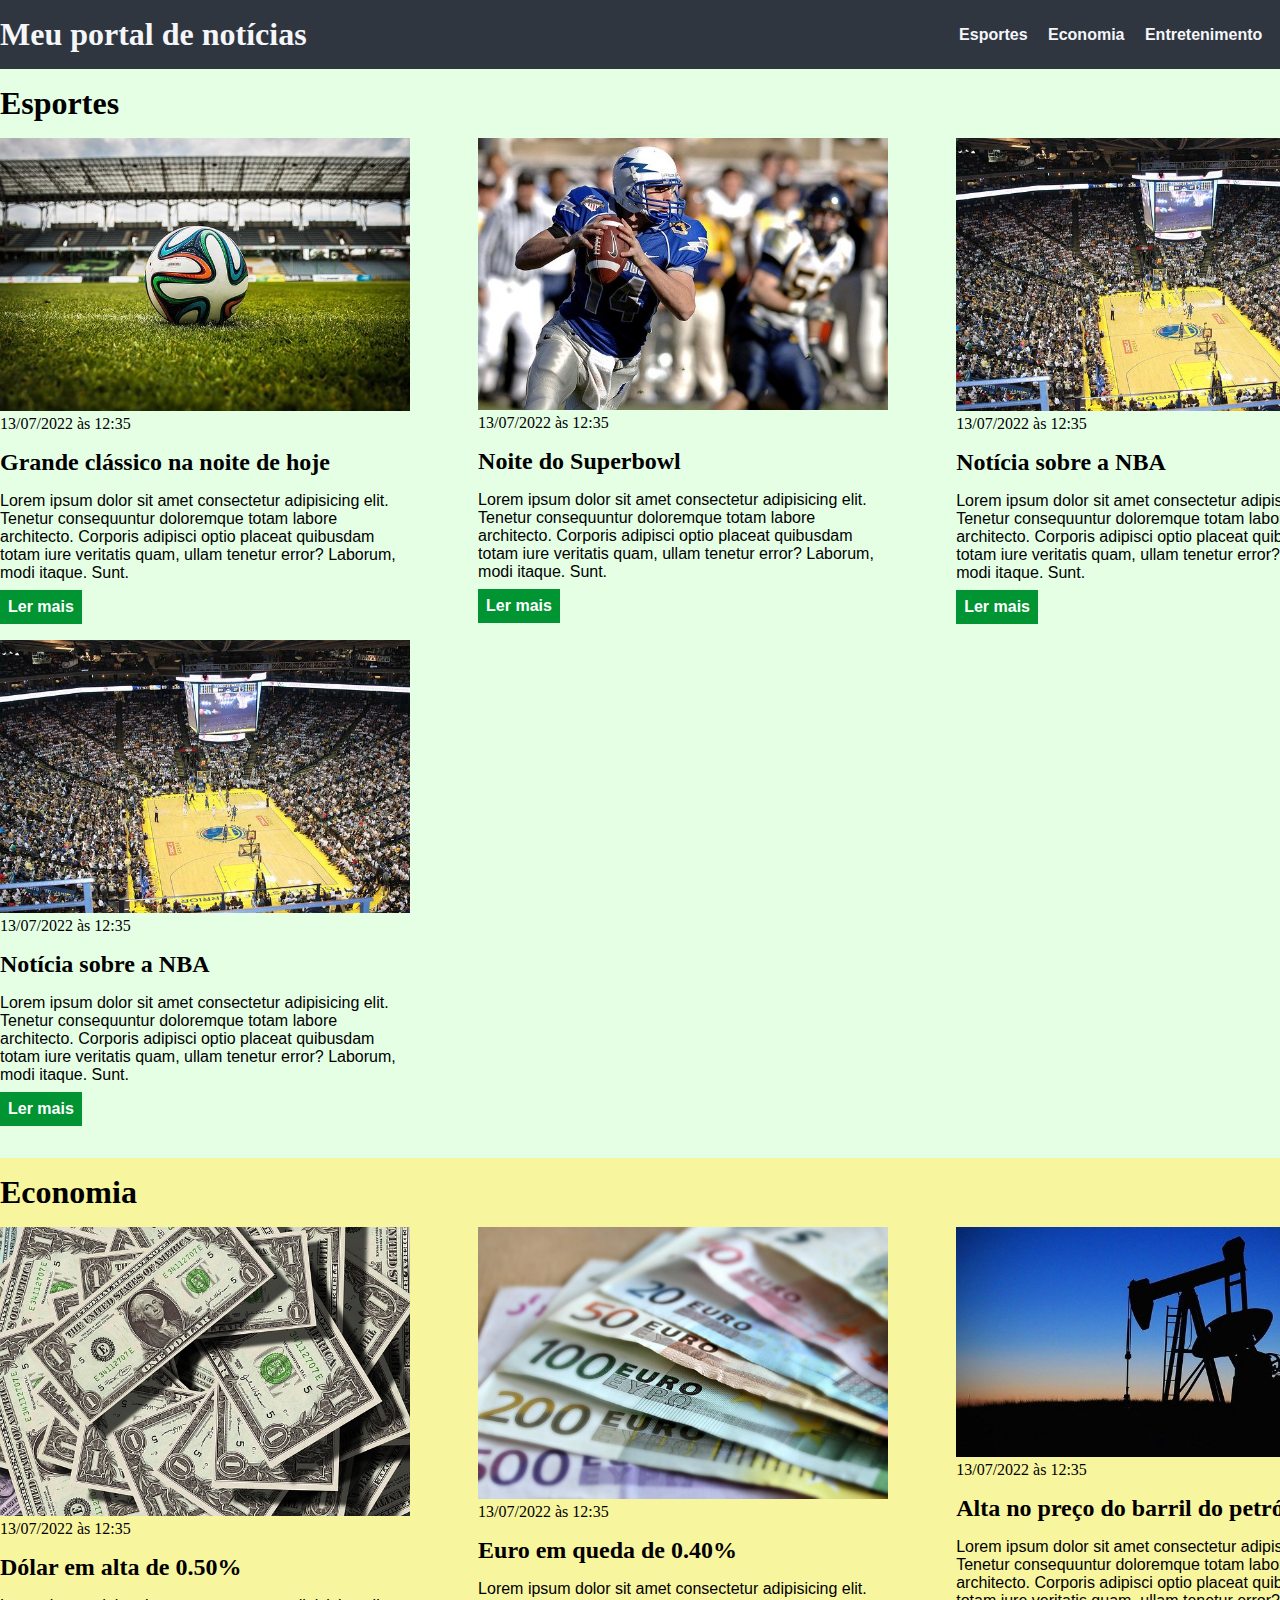
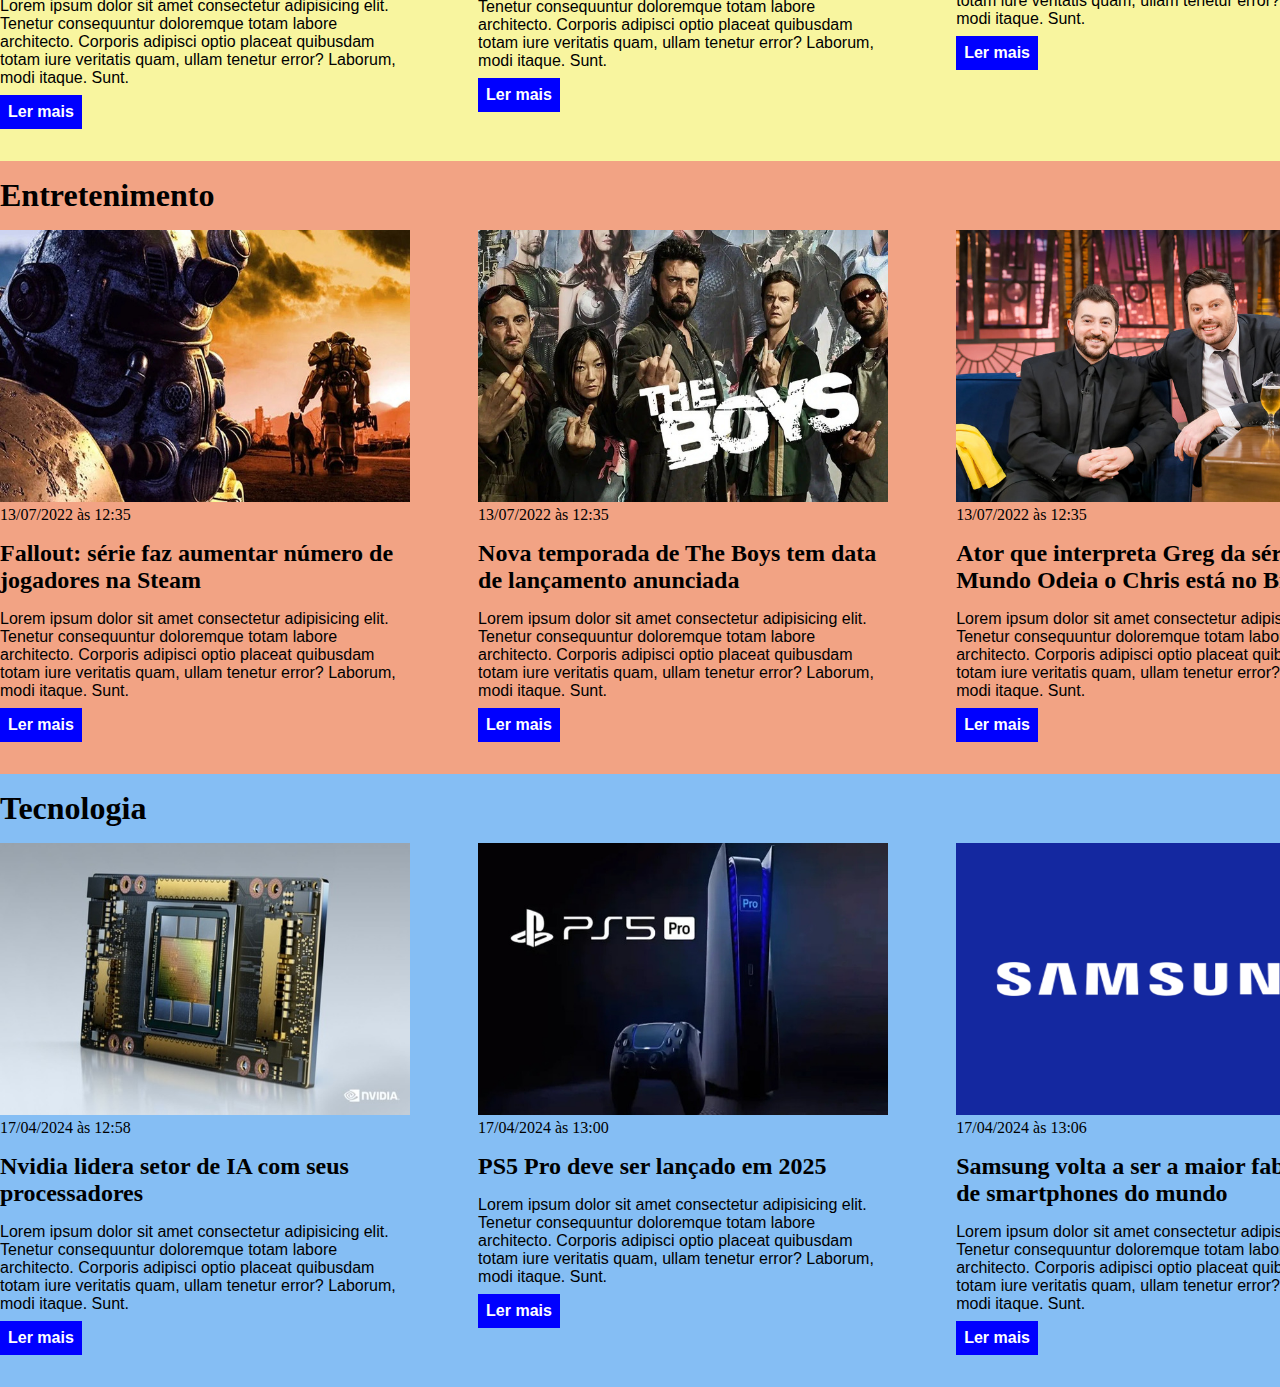
==== index.html @ 30511238 "exercicio_css" ====
<!DOCTYPE html>
<html lang="pt-br">

<head>
    <meta charset="UTF-8">
    <meta http-equiv="X-UA-Compatible" content="IE=edge">
    <meta name="viewport" content="width=device-width, initial-scale=1.0">
    <title>Meu portal de notícias</title>
    <link rel="stylesheet" href="./main.css" />
</head>

<body>
    <header>
        <div class="container">
            <h1>Meu portal de notícias</h1>
            <nav>
                <ul>
                    <li>
                        <a href="#sports" title="Ir para a seção de esportes">Esportes</a>
                    </li>
                    <li>
                        <a href="#economy" title="Ir para a seção de notícias">Economia</a>
                    </li>
                    <li>
                        <a href="#entretenimento" title="Ir para a seção de esportes">Entretenimento</a>
                    </li>
                    <li>
                        <a href="#tecnologia" title="Ir para a seção de esportes">Tecnologia</a>
                    </li>
                </ul>
            </nav>
        </div>
    </header>
    <section id="sports">
        <div class="container">
            <h2>Esportes</h2>
            <div class="articles">
                <article>
                    <img src="./imagens/futebol.jpg" alt="Bola de futebol no gramado" />
                    <header>
                        <time class="creation-date">13/07/2022 às 12:35</time>
                    </header>
                    <h3>Grande clássico na noite de hoje</h3>
                    <p>
                        Lorem ipsum dolor sit amet consectetur adipisicing elit. Tenetur consequuntur doloremque totam
                        labore
                        architecto. Corporis adipisci optio placeat quibusdam totam iure veritatis quam, ullam tenetur
                        error?
                        Laborum, modi itaque. Sunt.
                    </p>
                    <a href="#" title="Leia a notícia completa">Ler mais</a>
                </article>
                <article>
                    <img src="./imagens/futebol-americano.jpg"
                        alt="Jogador de futebol americano correndo com a bola na mão" />
                    <header>
                        <time>13/07/2022 às 12:35</time>
                    </header>
                    <h3>Noite do Superbowl</h3>
                    <p>
                        Lorem ipsum dolor sit amet consectetur adipisicing elit. Tenetur consequuntur doloremque totam
                        labore
                        architecto. Corporis adipisci optio placeat quibusdam totam iure veritatis quam, ullam tenetur
                        error?
                        Laborum, modi itaque. Sunt.
                    </p>
                    <a href="#" title="Leia a notícia completa">Ler mais</a>
                </article>
                <article>
                    <img src="./imagens/basquete.jpg" title="Vista aérea de uma quadra de basquete" />
                    <header>
                        <time>13/07/2022 às 12:35</time>
                    </header>
                    <h3>Notícia sobre a NBA</h3>
                    <p>
                        Lorem ipsum dolor sit amet consectetur adipisicing elit. Tenetur consequuntur doloremque totam
                        labore
                        architecto. Corporis adipisci optio placeat quibusdam totam iure veritatis quam, ullam tenetur
                        error?
                        Laborum, modi itaque. Sunt.
                    </p>
                    <a href="#" title="Leia a notícia completa">Ler mais</a>
                </article>
                <article>
                    <img src="./imagens/basquete.jpg" title="Vista aérea de uma quadra de basquete" />
                    <header>
                        <time>13/07/2022 às 12:35</time>
                    </header>
                    <h3>Notícia sobre a NBA</h3>
                    <p>
                        Lorem ipsum dolor sit amet consectetur adipisicing elit. Tenetur consequuntur doloremque totam
                        labore
                        architecto. Corporis adipisci optio placeat quibusdam totam iure veritatis quam, ullam tenetur
                        error?
                        Laborum, modi itaque. Sunt.
                    </p>
                    <a href="#" title="Leia a notícia completa">Ler mais</a>
                </article>
            </div>
    </section>
    <section id="economy">
        <div class="container">
            <h2>Economia</h2>
            <div class="articles">
                <article>
                    <img src="./imagens/dolares.jpg" alt="Muitos dólares" />
                    <header>
                        <time>13/07/2022 às 12:35</time>
                    </header>
                    <h3>Dólar em alta de 0.50%</h3>
                    <p>
                        Lorem ipsum dolor sit amet consectetur adipisicing elit. Tenetur consequuntur doloremque totam
                        labore
                        architecto. Corporis adipisci optio placeat quibusdam totam iure veritatis quam, ullam tenetur
                        error?
                        Laborum, modi itaque. Sunt.
                    </p>
                    <a href="#" title="Leia a notícia completa">Ler mais</a>
                </article>
                <article>
                    <img src="./imagens/euro.jpg" alt="Várias notas de euro" />
                    <header>
                        <time>13/07/2022 às 12:35</time>
                    </header>
                    <h3>Euro em queda de 0.40%</h3>
                    <p>
                        Lorem ipsum dolor sit amet consectetur adipisicing elit. Tenetur consequuntur doloremque totam
                        labore
                        architecto. Corporis adipisci optio placeat quibusdam totam iure veritatis quam, ullam tenetur
                        error?
                        Laborum, modi itaque. Sunt.
                    </p>
                    <a href="#" title="Leia a notícia completa">Ler mais</a>
                </article>
                <article>
                    <img src="./imagens/petroleo.jpg" alt="Extração de petróleo" />
                    <header>
                        <time>13/07/2022 às 12:35</time>
                    </header>
                    <h3>Alta no preço do barril do petróleo</h3>
                    <p>
                        Lorem ipsum dolor sit amet consectetur adipisicing elit. Tenetur consequuntur doloremque totam
                        labore
                        architecto. Corporis adipisci optio placeat quibusdam totam iure veritatis quam, ullam tenetur
                        error?
                        Laborum, modi itaque. Sunt.
                    </p>
                    <a href="#" title="Leia a notícia completa">Ler mais</a>
                </article>
            </div>
        </div>
    </section>
    <section id="entertainment">
        <div class="container">
            <h2>Entretenimento</h2>
            <div class="articles">
                <article>
                    <img src="./imagens/fallout.jpeg" alt="Imagem de um personagem com armadura da série Fallout" />
                    <header>
                        <time class="creation-date">13/07/2022 às 12:35</time>
                    </header>
                    <h3>Fallout: série faz aumentar número de jogadores na Steam</h3>
                    <p>
                        Lorem ipsum dolor sit amet consectetur adipisicing elit. Tenetur consequuntur doloremque totam
                        labore
                        architecto. Corporis adipisci optio placeat quibusdam totam iure veritatis quam, ullam tenetur
                        error?
                        Laborum, modi itaque. Sunt.
                    </p>
                    <a href="#" title="Leia a notícia completa">Ler mais</a>
                </article>
                <article>
                    <img src="./imagens/the-boys-saison-3.jpg"
                        alt="Capa da nova temporada de The Boys" />
                    <header>
                        <time>13/07/2022 às 12:35</time>
                    </header>
                    <h3>Nova temporada de The Boys tem data de lançamento anunciada</h3>
                    <p>
                        Lorem ipsum dolor sit amet consectetur adipisicing elit. Tenetur consequuntur doloremque totam
                        labore
                        architecto. Corporis adipisci optio placeat quibusdam totam iure veritatis quam, ullam tenetur
                        error?
                        Laborum, modi itaque. Sunt.
                    </p>
                    <a href="#" title="Leia a notícia completa">Ler mais</a>
                </article>
                <article>
                    <img src="./imagens/Vincent-Martella_Greg.jpg" title="Foto do ator Vincent Martella no The Noite" />
                    <header>
                        <time>13/07/2022 às 12:35</time>
                    </header>
                    <h3>Ator que interpreta Greg da série Todo Mundo Odeia o Chris está no Brasil</h3>
                    <p>
                        Lorem ipsum dolor sit amet consectetur adipisicing elit. Tenetur consequuntur doloremque totam
                        labore
                        architecto. Corporis adipisci optio placeat quibusdam totam iure veritatis quam, ullam tenetur
                        error?
                        Laborum, modi itaque. Sunt.
                    </p>
                    <a href="#" title="Leia a notícia completa">Ler mais</a>
                </article>
                
            </div>
    </section>
    <section id="technology">
        <div class="container">
            <h2>Tecnologia</h2>
            <div class="articles">
                <article>
                    <img src="./imagens/Nvidia-a100-sxm4-80gb_mid.jpg" alt="Processador de IA da Nvidia" />
                    <header>
                        <time class="creation-date">17/04/2024 às 12:58</time>
                    </header>
                    <h3>Nvidia lidera setor de IA com seus processadores</h3>
                    <p>
                        Lorem ipsum dolor sit amet consectetur adipisicing elit. Tenetur consequuntur doloremque totam
                        labore
                        architecto. Corporis adipisci optio placeat quibusdam totam iure veritatis quam, ullam tenetur
                        error?
                        Laborum, modi itaque. Sunt.
                    </p>
                    <a href="#" title="Leia a notícia completa">Ler mais</a>
                </article>
                <article>
                    <img src="./imagens/ps5-pro-.jpeg"
                        alt="PS5 Pro" />
                    <header>
                        <time>17/04/2024 às 13:00</time>
                    </header>
                    <h3>PS5 Pro deve ser lançado em 2025</h3>
                    <p>
                        Lorem ipsum dolor sit amet consectetur adipisicing elit. Tenetur consequuntur doloremque totam
                        labore
                        architecto. Corporis adipisci optio placeat quibusdam totam iure veritatis quam, ullam tenetur
                        error?
                        Laborum, modi itaque. Sunt.
                    </p>
                    <a href="#" title="Leia a notícia completa">Ler mais</a>
                </article>
                <article>
                    <img src="./imagens/logo-square-letter .png" title="Logo da Samsung" />
                    <header>
                        <time>17/04/2024 às 13:06</time>
                    </header>
                    <h3>Samsung volta a ser a maior fabricante de smartphones do mundo </h3>
                    <p>
                        Lorem ipsum dolor sit amet consectetur adipisicing elit. Tenetur consequuntur doloremque totam
                        labore
                        architecto. Corporis adipisci optio placeat quibusdam totam iure veritatis quam, ullam tenetur
                        error?
                        Laborum, modi itaque. Sunt.
                    </p>
                    <a href="#" title="Leia a notícia completa">Ler mais</a>
                </article>
            </div>
    </section>
</body>

</html>
---- main.css ----
* { /* Definir um estilo a tudo que não tiver um estilo especificado */
    box-sizing: border-box;
    margin: 0;
    padding: 0;
}

header .container {
    display: flex;
    align-items: center;
    justify-content: space-between;
}

body > header {
    background-color: #2f3640;
    padding: 16px 0;
    color: #f5f6fa;
} 

header li {
    display: inline; /* Ajustar os itens da lista (inline = lado a lado na mesma linha) (block = em blocos um abaixo do outro) */
    font-family: Arial, Helvetica, sans-serif;
    font-weight: bold;
    margin-left: 16px; /* Adicionar margem a esquerda */
    
}

header li a {
    color: #f5f6fa;
    text-decoration: none;
}

.container { /* Serve para ajustar o site de acordo com o tamanho da tela */
    width: 1366px; /* Resolução da tela de um notebook padrão */
    margin: 0 auto 0 auto; /* "margin" Serve para centralizar o elemento (Começa sempre para cima, direita, baixo, esquerda) */
}

.articles { /* " . " Serve para todos os itens definidos com "class" */
    display: flex; /* Serve para ajustar automaticamente o layout da página */
    flex-wrap: wrap; /* Serve para quando acabar o espaço definido ele pular para a outra linha */
    justify-content: space-between; /* justify-content = Distribuir o espaço de forma igualitária entre os itens(space-between = dar espaõ entre cada item) */
}   

.articles article img {
    /* height: 180px; */ /* height = Limita a altura máxima da imagem (A largura se adequa pra manter a proporção) */
    width: 100%;  /* Serve para definir a largura da imagem */
}

.articles article {
    width: 30%; /* width = Serve para limitar a largura de cada item ná página (Quantos itens irão aparecer de um canto a outro)  */
}

section {
    padding: 16px 0;
}

section h2,
.articles article {
    margin-bottom: 16px;
}

.articles article h3 {
    margin-top: 16px;
    margin-bottom: 16px;
}

.articles article a {
    background-color: blue;
    color: #fff;
    padding: 8px;
    display: inline-block;
    text-decoration: none; /* Serve para remover ou adicionar decorações na palavra (none = nada / underline = linha abaixo da palavra)*/
    font-weight: bold; /* Serve para de ixar a letra em negrito */
    margin-top: 8px;
}

.articles article a:hover { /* Serve para adicionar um efeito de transição ao passar o mouse */
    text-decoration: underline; /* Serve para remover ou adicionar decorações na palavra (underline = linha abaixo da palavra)*/
}

.articles article p,
.articles article a {
    font-family: Arial, Helvetica, sans-serif; /* Serve para mudar a fonte */
}

.articles article h3 {
    font-size: 24px; /* Serve para alterar o tamanho da fonte */
}

section h2 {
    font-size: 32px; /* Serve para alterar o tamanho da fonte */
}

#sports { /* # Serve para modificar todos os itens definidos como "id" */
    background-color: rgba(0, 255, 0, 0.1);
}

#sports .articles article a {
    background-color: #009432;
}

#economy {
    background-color: #f8f59f;

}

#entertainment {
    background-color: #f2a384;

}

#technology {
    background-color: #85bef4;

}
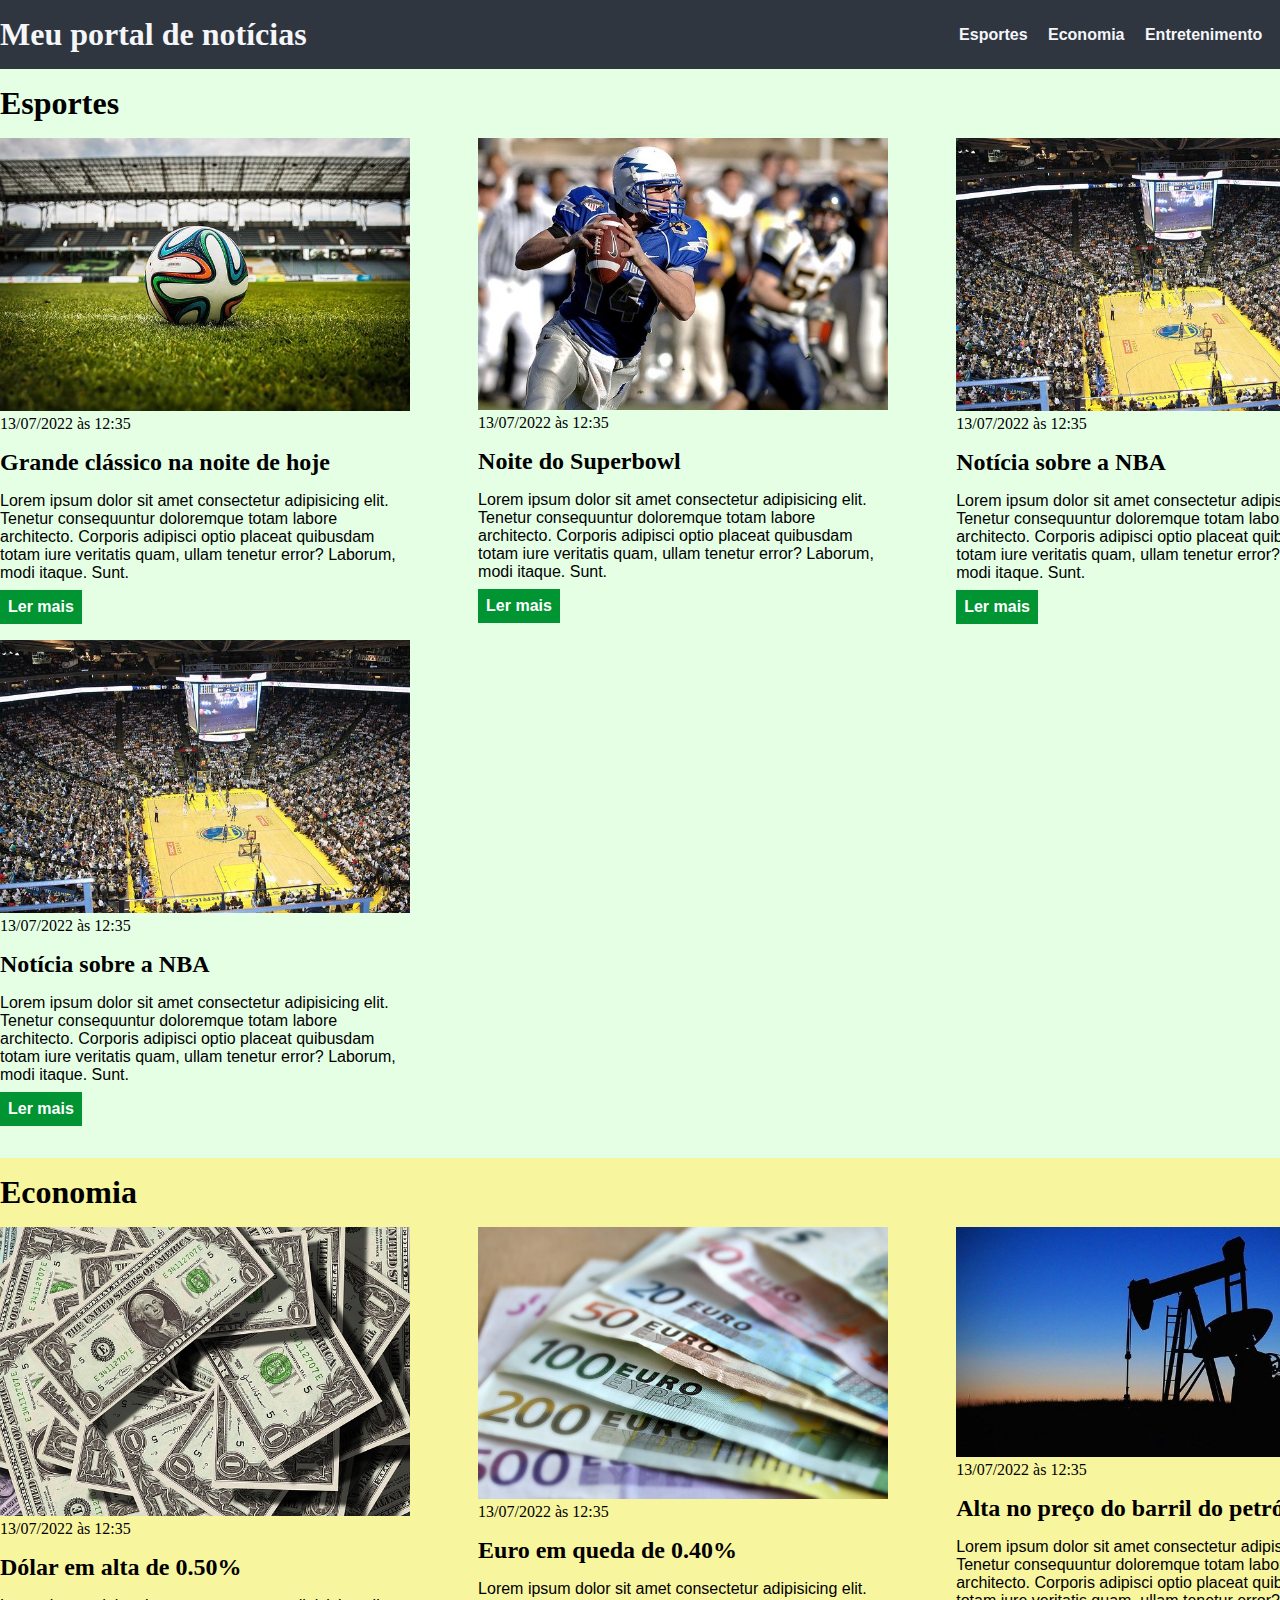
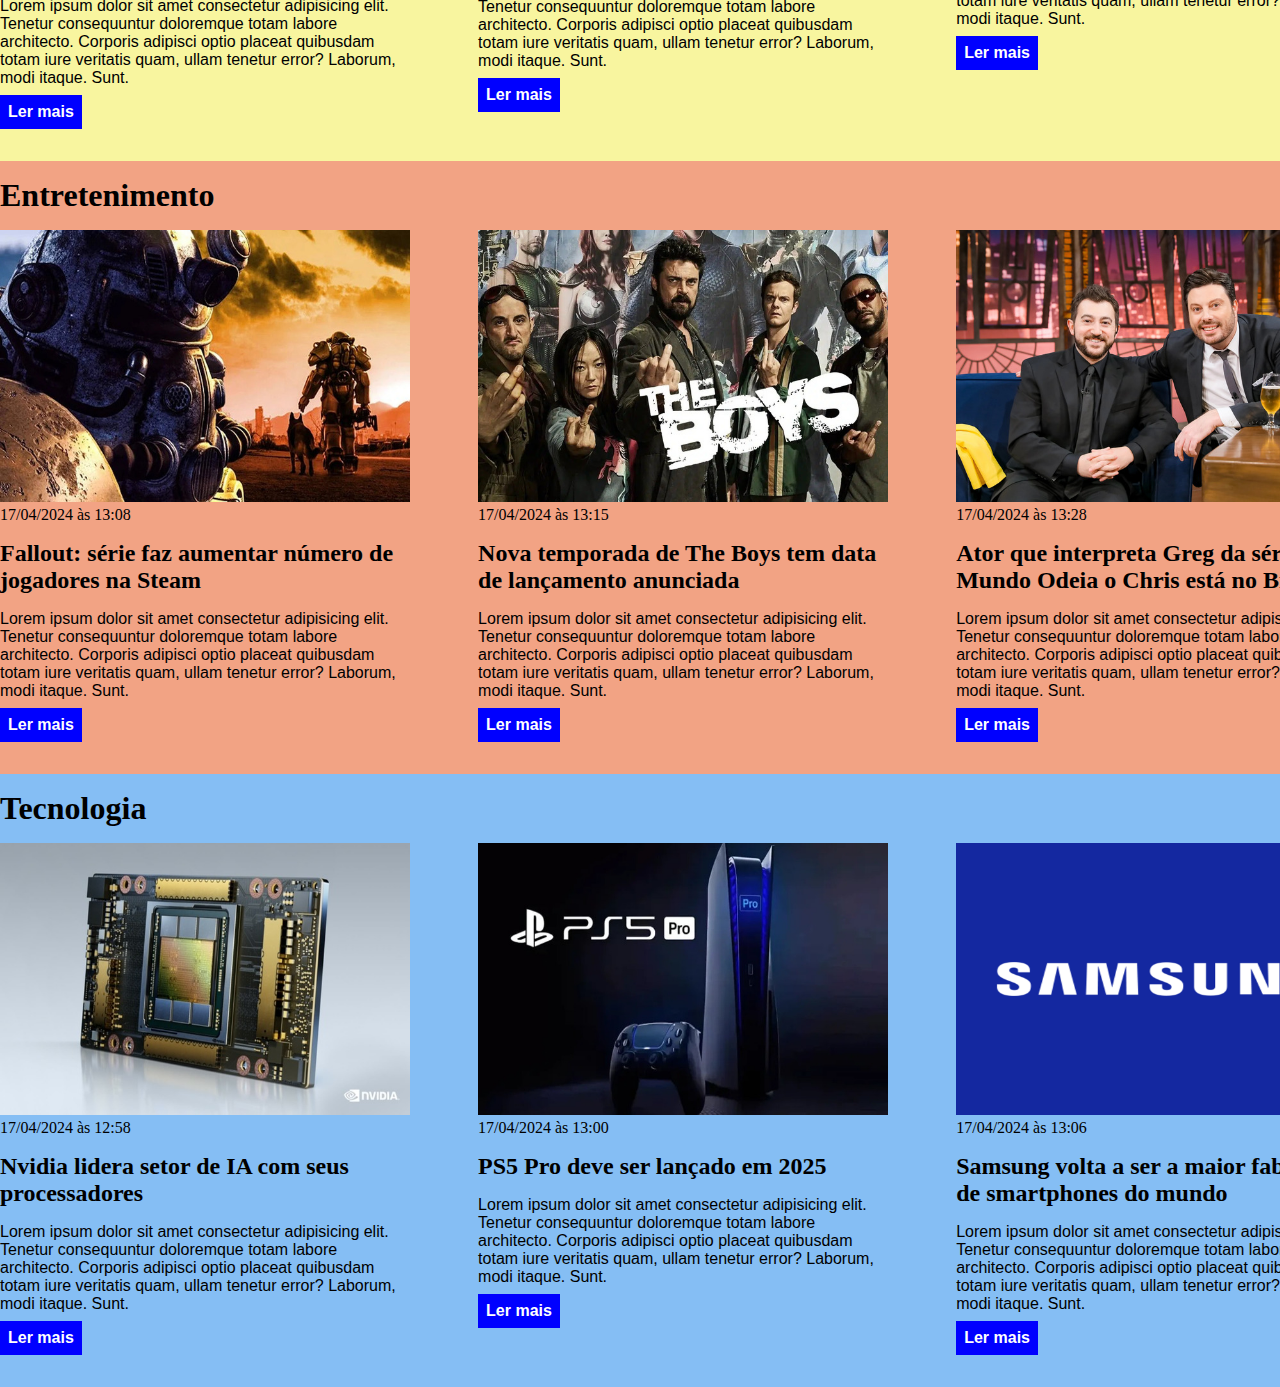
==== commit 3bc5d3cd: "exercicio_css" ====
--- a/index.html
+++ b/index.html
@@ -157,7 +157,7 @@
                 <article>
                     <img src="./imagens/fallout.jpeg" alt="Imagem de um personagem com armadura da série Fallout" />
                     <header>
-                        <time class="creation-date">13/07/2022 às 12:35</time>
+                        <time class="creation-date">17/04/2024 às 13:08</time>
                     </header>
                     <h3>Fallout: série faz aumentar número de jogadores na Steam</h3>
                     <p>
@@ -173,7 +173,7 @@
                     <img src="./imagens/the-boys-saison-3.jpg"
                         alt="Capa da nova temporada de The Boys" />
                     <header>
-                        <time>13/07/2022 às 12:35</time>
+                        <time>17/04/2024 às 13:15</time>
                     </header>
                     <h3>Nova temporada de The Boys tem data de lançamento anunciada</h3>
                     <p>
@@ -188,7 +188,7 @@
                 <article>
                     <img src="./imagens/Vincent-Martella_Greg.jpg" title="Foto do ator Vincent Martella no The Noite" />
                     <header>
-                        <time>13/07/2022 às 12:35</time>
+                        <time>17/04/2024 às 13:28</time>
                     </header>
                     <h3>Ator que interpreta Greg da série Todo Mundo Odeia o Chris está no Brasil</h3>
                     <p>
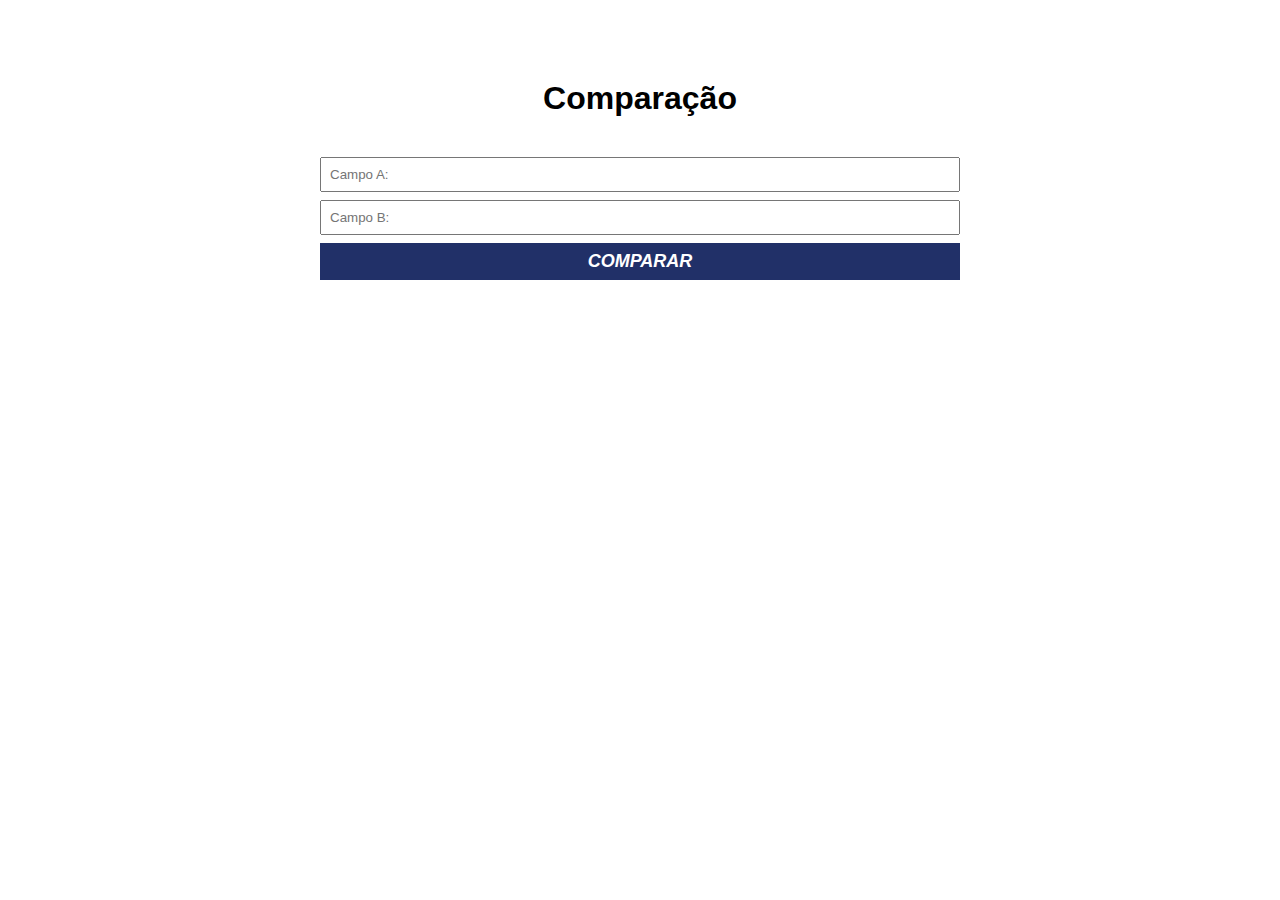
==== commit 96bb6e8f: "first commit" ====
--- a/index.html
+++ b/index.html
@@ -3,258 +3,23 @@
 
 <head>
     <meta charset="UTF-8">
-    <meta http-equiv="X-UA-Compatible" content="IE=edge">
     <meta name="viewport" content="width=device-width, initial-scale=1.0">
-    <title>Meu portal de notícias</title>
-    <link rel="stylesheet" href="./main.css" />
+    <title>Formulário de Comparação</title>
+    <link rel="stylesheet" href="./main.css">
 </head>
 
 <body>
-    <header>
-        <div class="container">
-            <h1>Meu portal de notícias</h1>
-            <nav>
-                <ul>
-                    <li>
-                        <a href="#sports" title="Ir para a seção de esportes">Esportes</a>
-                    </li>
-                    <li>
-                        <a href="#economy" title="Ir para a seção de notícias">Economia</a>
-                    </li>
-                    <li>
-                        <a href="#entretenimento" title="Ir para a seção de esportes">Entretenimento</a>
-                    </li>
-                    <li>
-                        <a href="#tecnologia" title="Ir para a seção de esportes">Tecnologia</a>
-                    </li>
-                </ul>
-            </nav>
-        </div>
-    </header>
-    <section id="sports">
-        <div class="container">
-            <h2>Esportes</h2>
-            <div class="articles">
-                <article>
-                    <img src="./imagens/futebol.jpg" alt="Bola de futebol no gramado" />
-                    <header>
-                        <time class="creation-date">13/07/2022 às 12:35</time>
-                    </header>
-                    <h3>Grande clássico na noite de hoje</h3>
-                    <p>
-                        Lorem ipsum dolor sit amet consectetur adipisicing elit. Tenetur consequuntur doloremque totam
-                        labore
-                        architecto. Corporis adipisci optio placeat quibusdam totam iure veritatis quam, ullam tenetur
-                        error?
-                        Laborum, modi itaque. Sunt.
-                    </p>
-                    <a href="#" title="Leia a notícia completa">Ler mais</a>
-                </article>
-                <article>
-                    <img src="./imagens/futebol-americano.jpg"
-                        alt="Jogador de futebol americano correndo com a bola na mão" />
-                    <header>
-                        <time>13/07/2022 às 12:35</time>
-                    </header>
-                    <h3>Noite do Superbowl</h3>
-                    <p>
-                        Lorem ipsum dolor sit amet consectetur adipisicing elit. Tenetur consequuntur doloremque totam
-                        labore
-                        architecto. Corporis adipisci optio placeat quibusdam totam iure veritatis quam, ullam tenetur
-                        error?
-                        Laborum, modi itaque. Sunt.
-                    </p>
-                    <a href="#" title="Leia a notícia completa">Ler mais</a>
-                </article>
-                <article>
-                    <img src="./imagens/basquete.jpg" title="Vista aérea de uma quadra de basquete" />
-                    <header>
-                        <time>13/07/2022 às 12:35</time>
-                    </header>
-                    <h3>Notícia sobre a NBA</h3>
-                    <p>
-                        Lorem ipsum dolor sit amet consectetur adipisicing elit. Tenetur consequuntur doloremque totam
-                        labore
-                        architecto. Corporis adipisci optio placeat quibusdam totam iure veritatis quam, ullam tenetur
-                        error?
-                        Laborum, modi itaque. Sunt.
-                    </p>
-                    <a href="#" title="Leia a notícia completa">Ler mais</a>
-                </article>
-                <article>
-                    <img src="./imagens/basquete.jpg" title="Vista aérea de uma quadra de basquete" />
-                    <header>
-                        <time>13/07/2022 às 12:35</time>
-                    </header>
-                    <h3>Notícia sobre a NBA</h3>
-                    <p>
-                        Lorem ipsum dolor sit amet consectetur adipisicing elit. Tenetur consequuntur doloremque totam
-                        labore
-                        architecto. Corporis adipisci optio placeat quibusdam totam iure veritatis quam, ullam tenetur
-                        error?
-                        Laborum, modi itaque. Sunt.
-                    </p>
-                    <a href="#" title="Leia a notícia completa">Ler mais</a>
-                </article>
-            </div>
-    </section>
-    <section id="economy">
-        <div class="container">
-            <h2>Economia</h2>
-            <div class="articles">
-                <article>
-                    <img src="./imagens/dolares.jpg" alt="Muitos dólares" />
-                    <header>
-                        <time>13/07/2022 às 12:35</time>
-                    </header>
-                    <h3>Dólar em alta de 0.50%</h3>
-                    <p>
-                        Lorem ipsum dolor sit amet consectetur adipisicing elit. Tenetur consequuntur doloremque totam
-                        labore
-                        architecto. Corporis adipisci optio placeat quibusdam totam iure veritatis quam, ullam tenetur
-                        error?
-                        Laborum, modi itaque. Sunt.
-                    </p>
-                    <a href="#" title="Leia a notícia completa">Ler mais</a>
-                </article>
-                <article>
-                    <img src="./imagens/euro.jpg" alt="Várias notas de euro" />
-                    <header>
-                        <time>13/07/2022 às 12:35</time>
-                    </header>
-                    <h3>Euro em queda de 0.40%</h3>
-                    <p>
-                        Lorem ipsum dolor sit amet consectetur adipisicing elit. Tenetur consequuntur doloremque totam
-                        labore
-                        architecto. Corporis adipisci optio placeat quibusdam totam iure veritatis quam, ullam tenetur
-                        error?
-                        Laborum, modi itaque. Sunt.
-                    </p>
-                    <a href="#" title="Leia a notícia completa">Ler mais</a>
-                </article>
-                <article>
-                    <img src="./imagens/petroleo.jpg" alt="Extração de petróleo" />
-                    <header>
-                        <time>13/07/2022 às 12:35</time>
-                    </header>
-                    <h3>Alta no preço do barril do petróleo</h3>
-                    <p>
-                        Lorem ipsum dolor sit amet consectetur adipisicing elit. Tenetur consequuntur doloremque totam
-                        labore
-                        architecto. Corporis adipisci optio placeat quibusdam totam iure veritatis quam, ullam tenetur
-                        error?
-                        Laborum, modi itaque. Sunt.
-                    </p>
-                    <a href="#" title="Leia a notícia completa">Ler mais</a>
-                </article>
-            </div>
-        </div>
-    </section>
-    <section id="entertainment">
-        <div class="container">
-            <h2>Entretenimento</h2>
-            <div class="articles">
-                <article>
-                    <img src="./imagens/fallout.jpeg" alt="Imagem de um personagem com armadura da série Fallout" />
-                    <header>
-                        <time class="creation-date">17/04/2024 às 13:08</time>
-                    </header>
-                    <h3>Fallout: série faz aumentar número de jogadores na Steam</h3>
-                    <p>
-                        Lorem ipsum dolor sit amet consectetur adipisicing elit. Tenetur consequuntur doloremque totam
-                        labore
-                        architecto. Corporis adipisci optio placeat quibusdam totam iure veritatis quam, ullam tenetur
-                        error?
-                        Laborum, modi itaque. Sunt.
-                    </p>
-                    <a href="#" title="Leia a notícia completa">Ler mais</a>
-                </article>
-                <article>
-                    <img src="./imagens/the-boys-saison-3.jpg"
-                        alt="Capa da nova temporada de The Boys" />
-                    <header>
-                        <time>17/04/2024 às 13:15</time>
-                    </header>
-                    <h3>Nova temporada de The Boys tem data de lançamento anunciada</h3>
-                    <p>
-                        Lorem ipsum dolor sit amet consectetur adipisicing elit. Tenetur consequuntur doloremque totam
-                        labore
-                        architecto. Corporis adipisci optio placeat quibusdam totam iure veritatis quam, ullam tenetur
-                        error?
-                        Laborum, modi itaque. Sunt.
-                    </p>
-                    <a href="#" title="Leia a notícia completa">Ler mais</a>
-                </article>
-                <article>
-                    <img src="./imagens/Vincent-Martella_Greg.jpg" title="Foto do ator Vincent Martella no The Noite" />
-                    <header>
-                        <time>17/04/2024 às 13:28</time>
-                    </header>
-                    <h3>Ator que interpreta Greg da série Todo Mundo Odeia o Chris está no Brasil</h3>
-                    <p>
-                        Lorem ipsum dolor sit amet consectetur adipisicing elit. Tenetur consequuntur doloremque totam
-                        labore
-                        architecto. Corporis adipisci optio placeat quibusdam totam iure veritatis quam, ullam tenetur
-                        error?
-                        Laborum, modi itaque. Sunt.
-                    </p>
-                    <a href="#" title="Leia a notícia completa">Ler mais</a>
-                </article>
-                
-            </div>
-    </section>
-    <section id="technology">
-        <div class="container">
-            <h2>Tecnologia</h2>
-            <div class="articles">
-                <article>
-                    <img src="./imagens/Nvidia-a100-sxm4-80gb_mid.jpg" alt="Processador de IA da Nvidia" />
-                    <header>
-                        <time class="creation-date">17/04/2024 às 12:58</time>
-                    </header>
-                    <h3>Nvidia lidera setor de IA com seus processadores</h3>
-                    <p>
-                        Lorem ipsum dolor sit amet consectetur adipisicing elit. Tenetur consequuntur doloremque totam
-                        labore
-                        architecto. Corporis adipisci optio placeat quibusdam totam iure veritatis quam, ullam tenetur
-                        error?
-                        Laborum, modi itaque. Sunt.
-                    </p>
-                    <a href="#" title="Leia a notícia completa">Ler mais</a>
-                </article>
-                <article>
-                    <img src="./imagens/ps5-pro-.jpeg"
-                        alt="PS5 Pro" />
-                    <header>
-                        <time>17/04/2024 às 13:00</time>
-                    </header>
-                    <h3>PS5 Pro deve ser lançado em 2025</h3>
-                    <p>
-                        Lorem ipsum dolor sit amet consectetur adipisicing elit. Tenetur consequuntur doloremque totam
-                        labore
-                        architecto. Corporis adipisci optio placeat quibusdam totam iure veritatis quam, ullam tenetur
-                        error?
-                        Laborum, modi itaque. Sunt.
-                    </p>
-                    <a href="#" title="Leia a notícia completa">Ler mais</a>
-                </article>
-                <article>
-                    <img src="./imagens/logo-square-letter .png" title="Logo da Samsung" />
-                    <header>
-                        <time>17/04/2024 às 13:06</time>
-                    </header>
-                    <h3>Samsung volta a ser a maior fabricante de smartphones do mundo </h3>
-                    <p>
-                        Lorem ipsum dolor sit amet consectetur adipisicing elit. Tenetur consequuntur doloremque totam
-                        labore
-                        architecto. Corporis adipisci optio placeat quibusdam totam iure veritatis quam, ullam tenetur
-                        error?
-                        Laborum, modi itaque. Sunt.
-                    </p>
-                    <a href="#" title="Leia a notícia completa">Ler mais</a>
-                </article>
-            </div>
-    </section>
+    <div class="container">
+        <h1 class="title">Comparação</h1>
+        <form id="form-numeros">
+            <input id="campoA" type="number" required placeholder="Campo A:">
+            <input id="campoB" type="number" required placeholder="Campo B:">
+            <button type="submit" id="btn-enviar">Comparar</button>
+        </form>
+        <div class="success-message" ></div>
+        <div class="error-message" ></div>
+    </div>
+    <script src="./main.js"></script>
 </body>
 
 </html>--- a/main.css
+++ b/main.css
@@ -1,117 +1,55 @@
-* { /* Definir um estilo a tudo que não tiver um estilo especificado */
-    box-sizing: border-box;
+* {
     margin: 0;
     padding: 0;
+    box-sizing: border-box;
+    font-family: sans-serif;
 }
 
-header .container {
-    display: flex;
-    align-items: center;
-    justify-content: space-between;
+.container {
+    margin: 80px auto;
+    max-width: 640px;
+    width: 100%;
 }
 
-body > header {
-    background-color: #2f3640;
-    padding: 16px 0;
-    color: #f5f6fa;
-} 
-
-header li {
-    display: inline; /* Ajustar os itens da lista (inline = lado a lado na mesma linha) (block = em blocos um abaixo do outro) */
-    font-family: Arial, Helvetica, sans-serif;
-    font-weight: bold;
-    margin-left: 16px; /* Adicionar margem a esquerda */
-    
+form {
+    margin-top: 40px;
 }
 
-header li a {
-    color: #f5f6fa;
-    text-decoration: none;
+input,
+textarea,
+button {
+    display: block;
+    padding: 8px;
+    margin-bottom: 8px;
+    width: 100%;
+    resize: none;
 }
 
-.container { /* Serve para ajustar o site de acordo com o tamanho da tela */
-    width: 1366px; /* Resolução da tela de um notebook padrão */
-    margin: 0 auto 0 auto; /* "margin" Serve para centralizar o elemento (Começa sempre para cima, direita, baixo, esquerda) */
+button {
+    background-color: #213068;
+    border: none;
+    text-transform: uppercase;
+    color: #fff;
+    font-weight: bold;
+    font-size: 18px;
+    font-style: italic;
+    cursor: pointer;
 }
 
-.articles { /* " . " Serve para todos os itens definidos com "class" */
-    display: flex; /* Serve para ajustar automaticamente o layout da página */
-    flex-wrap: wrap; /* Serve para quando acabar o espaço definido ele pular para a outra linha */
-    justify-content: space-between; /* justify-content = Distribuir o espaço de forma igualitária entre os itens(space-between = dar espaõ entre cada item) */
-}   
-
-.articles article img {
-    /* height: 180px; */ /* height = Limita a altura máxima da imagem (A largura se adequa pra manter a proporção) */
-    width: 100%;  /* Serve para definir a largura da imagem */
+.title {
+    text-align: center;
 }
 
-.articles article {
-    width: 30%; /* width = Serve para limitar a largura de cada item ná página (Quantos itens irão aparecer de um canto a outro)  */
+.success-message {
+    background-color: #213068;
+    padding: 16px;
+    color: #fff;
+    display: none;
 }
 
-section {
-    padding: 16px 0;
-}
-
-section h2,
-.articles article {
-    margin-bottom: 16px;
-}
-
-.articles article h3 {
-    margin-top: 16px;
-    margin-bottom: 16px;
-}
-
-.articles article a {
-    background-color: blue;
+.error-message {
+    background-color: #f50c0c;
+    padding: 16px;
     color: #fff;
-    padding: 8px;
-    display: inline-block;
-    text-decoration: none; /* Serve para remover ou adicionar decorações na palavra (none = nada / underline = linha abaixo da palavra)*/
-    font-weight: bold; /* Serve para de ixar a letra em negrito */
-    margin-top: 8px;
-}
-
-.articles article a:hover { /* Serve para adicionar um efeito de transição ao passar o mouse */
-    text-decoration: underline; /* Serve para remover ou adicionar decorações na palavra (underline = linha abaixo da palavra)*/
-}
-
-.articles article p,
-.articles article a {
-    font-family: Arial, Helvetica, sans-serif; /* Serve para mudar a fonte */
-}
-
-.articles article h3 {
-    font-size: 24px; /* Serve para alterar o tamanho da fonte */
-}
-
-section h2 {
-    font-size: 32px; /* Serve para alterar o tamanho da fonte */
-}
-
-#sports { /* # Serve para modificar todos os itens definidos como "id" */
-    background-color: rgba(0, 255, 0, 0.1);
-}
-
-#sports .articles article a {
-    background-color: #009432;
-}
-
-#economy {
-    background-color: #f8f59f;
-
-}
-
-#entertainment {
-    background-color: #f2a384;
-
-}
-
-#technology {
-    background-color: #85bef4;
-
-}
-
-
-
+    display: none;
+}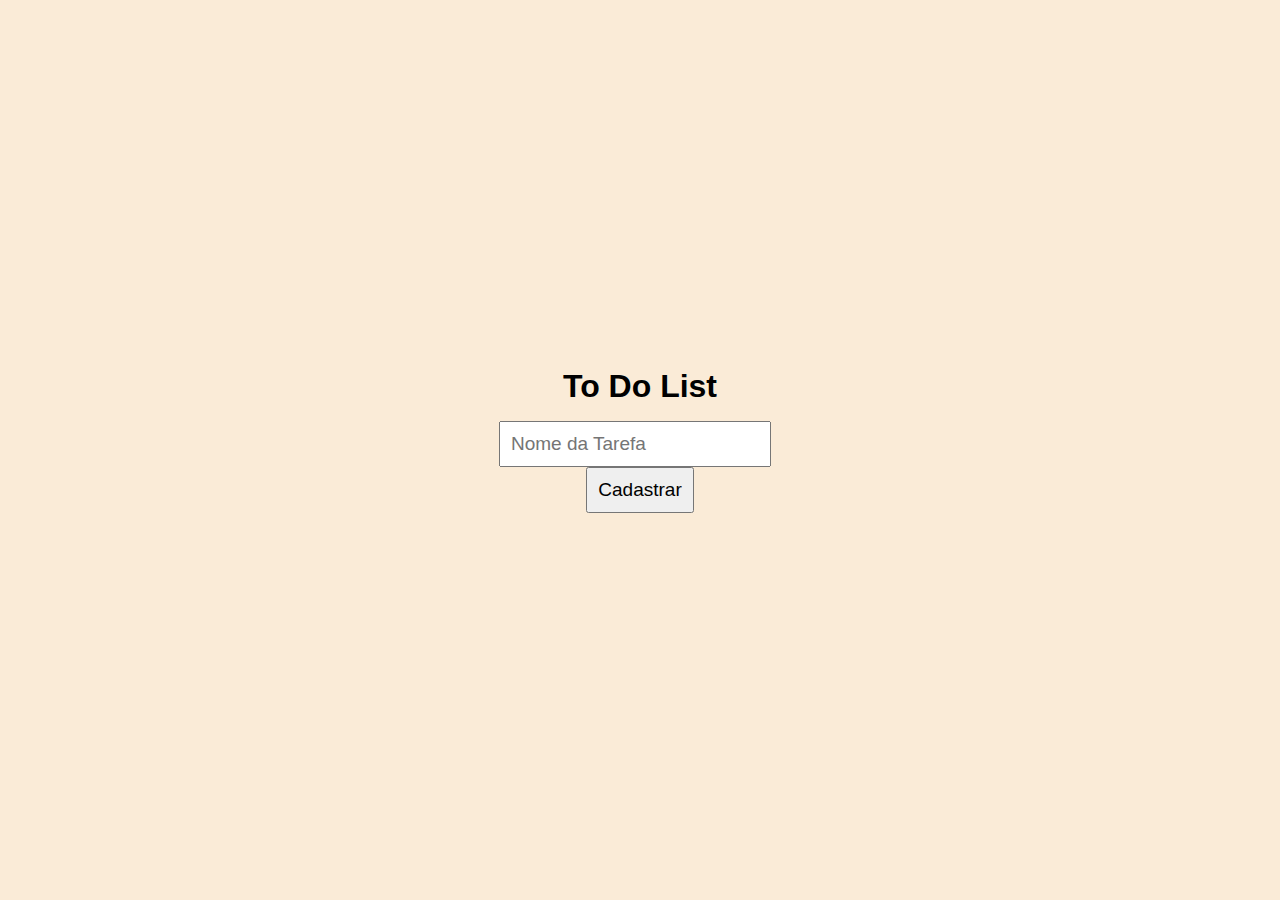
==== commit a74e831f: "First Commit" ====
--- a/index.html
+++ b/index.html
@@ -4,22 +4,28 @@
 <head>
     <meta charset="UTF-8">
     <meta name="viewport" content="width=device-width, initial-scale=1.0">
-    <title>Formulário de Comparação</title>
+    <title>To Do List</title>
     <link rel="stylesheet" href="./main.css">
 </head>
 
 <body>
+
     <div class="container">
-        <h1 class="title">Comparação</h1>
-        <form id="form-numeros">
-            <input id="campoA" type="number" required placeholder="Campo A:">
-            <input id="campoB" type="number" required placeholder="Campo B:">
-            <button type="submit" id="btn-enviar">Comparar</button>
-        </form>
-        <div class="success-message" ></div>
-        <div class="error-message" ></div>
+        <div class="lista-tarefas">
+            <h1>To Do List</h1>
+            <form id="form-tarefa">
+                <input type="text" id="nome-tarefa" required placeholder="Nome da Tarefa">
+                <button type="submit">Cadastrar</button>
+            </form>
+        </div>
+        <div>
+            <ul id="listaTarefas">
+                <!-- Lista de Tarefas -->
+            </ul>
+        </div>
     </div>
-    <script src="./main.js"></script>
+    <script src="https://code.jquery.com/jquery-3.7.1.min.js"></script>
+    <script src="./index.js"></script>
 </body>
 
 </html>--- a/main.css
+++ b/main.css
@@ -2,54 +2,72 @@
     margin: 0;
     padding: 0;
     box-sizing: border-box;
-    font-family: sans-serif;
+    font-family: 'Roboto', sans-serif;
+}
+
+html,
+body {
+    background-color: antiquewhite;
+    height: 100%;
+    margin: 0;
+    display: flex;
+    flex-direction: column;
+    align-items: center;
+    justify-content: center;
+    font-family: 'Arial', sans-serif;
+}
+
+h1 {
+    margin-bottom: 16px;
 }
 
 .container {
-    margin: 80px auto;
-    max-width: 640px;
     width: 100%;
+    max-width: 600px;
+    margin: auto;
+    text-align: center;
 }
 
-form {
-    margin-top: 40px;
+.lista-tarefas {
+    padding: 20px;
+    border-radius: 8px;
 }
 
-input,
-textarea,
-button {
-    display: block;
-    padding: 8px;
-    margin-bottom: 8px;
-    width: 100%;
-    resize: none;
+#listaTarefas {
+    font-size: 30px;
+}
+
+#form-tarefa {
+    margin-bottom: 20px;
+    font-size: 20px;
+}
+
+input[type="text"] {
+    font-size: 19px;
+    padding: 10px;
+    margin-right: 10px;
+    width: calc(100% - 120px);
 }
 
 button {
-    background-color: #213068;
-    border: none;
-    text-transform: uppercase;
-    color: #fff;
-    font-weight: bold;
-    font-size: 18px;
-    font-style: italic;
+    font-size: 19px;
+    padding: 10px;
     cursor: pointer;
 }
 
-.title {
-    text-align: center;
+ul {
+    list-style-type: none;
+    padding: 0;
+    cursor: pointer;
 }
 
-.success-message {
-    background-color: #213068;
-    padding: 16px;
-    color: #fff;
-    display: none;
+li {
+    margin: 5px 0;
+    padding: 5px;
+    list-style-type: disc;
+
 }
 
-.error-message {
-    background-color: #f50c0c;
-    padding: 16px;
-    color: #fff;
-    display: none;
+.tarefa-concluida {
+    text-decoration: line-through;
 }